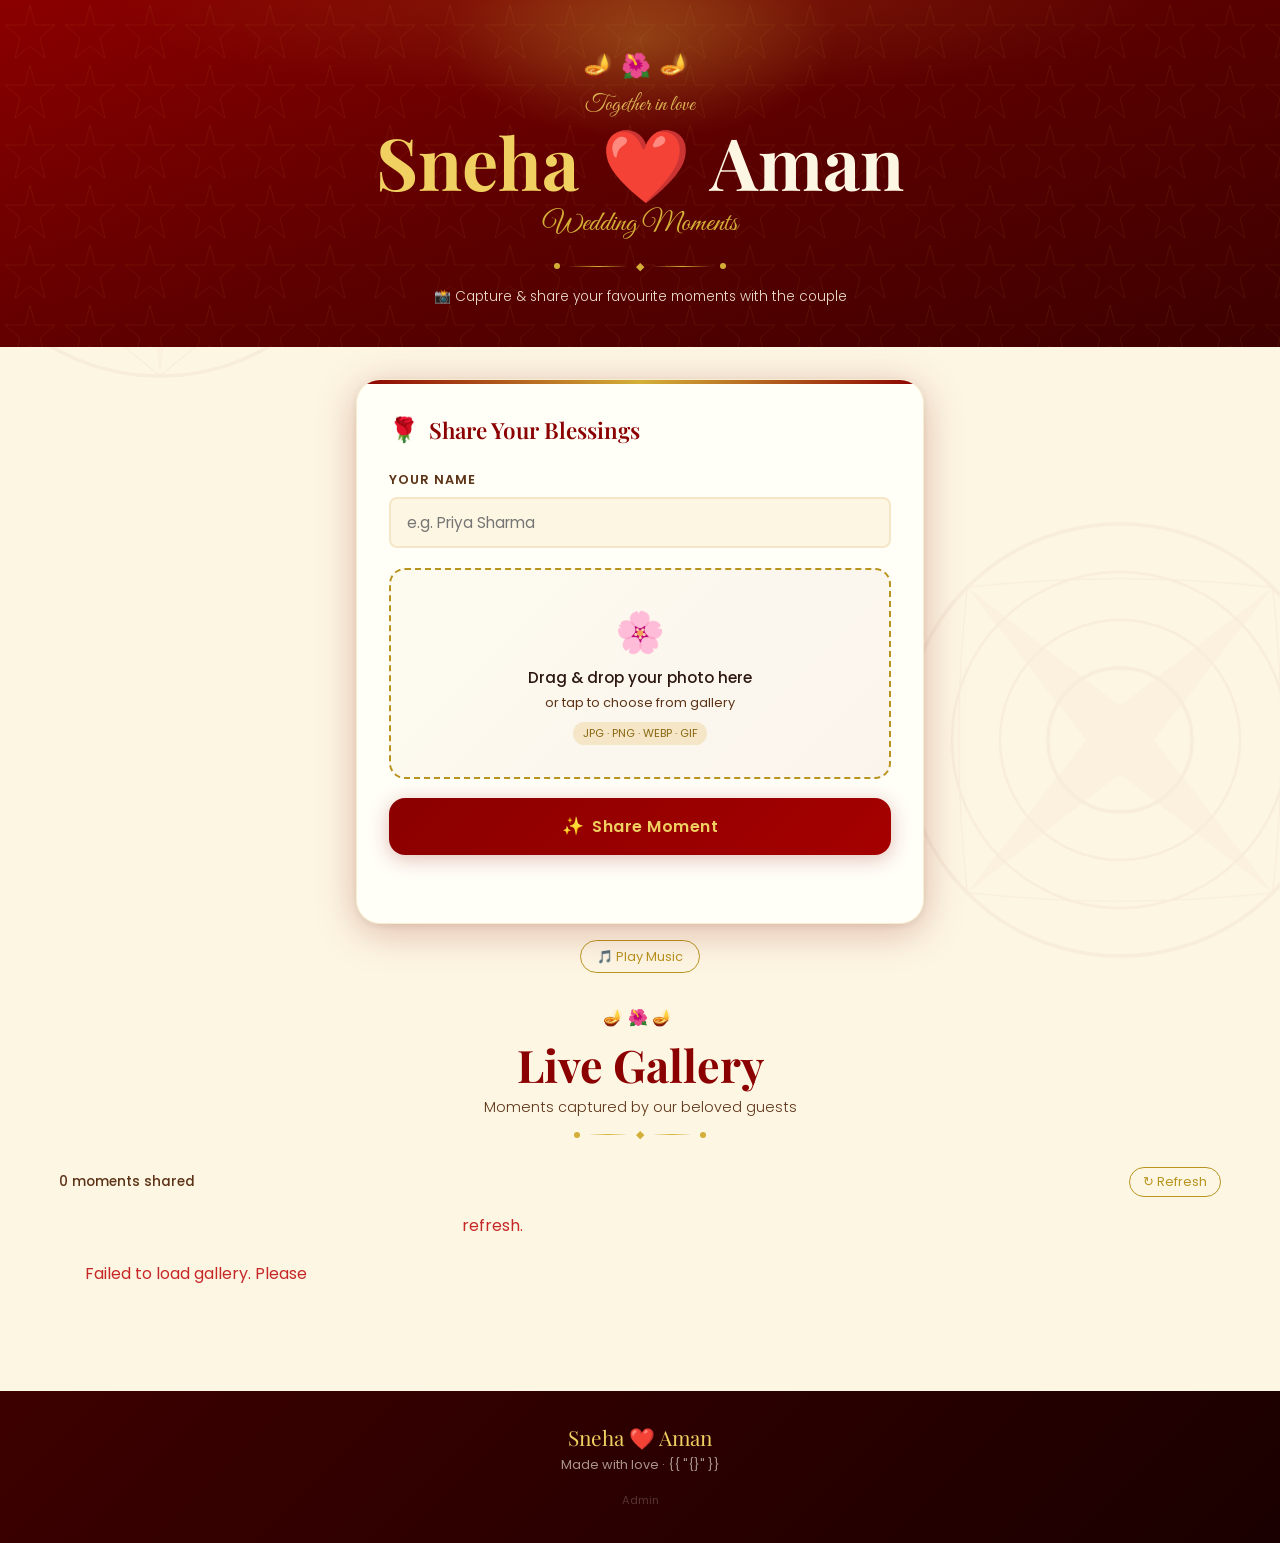
==== templates/index.html @ a88b34f9 "first commit" ====
<!DOCTYPE html>
<html lang="en">
<head>
  <meta charset="UTF-8" />
  <meta name="viewport" content="width=device-width, initial-scale=1.0, maximum-scale=1.0" />
  <meta name="theme-color" content="#8B0000" />
  <title>Sneha ❤️ Aman — Wedding Moments</title>
  <link rel="preconnect" href="https://fonts.googleapis.com" />
  <link rel="preconnect" href="https://fonts.gstatic.com" crossorigin />
  <link href="https://fonts.googleapis.com/css2?family=Playfair+Display:ital,wght@0,400;0,600;0,700;1,400;1,600&family=Poppins:wght@300;400;500;600&family=Great+Vibes&display=swap" rel="stylesheet" />
  <link rel="stylesheet" href="../static/css/main.css" />
</head>
<body>

<!-- ░░ MANDALA BACKGROUND DECORATION ░░ -->
<div class="bg-mandala top-left"></div>
<div class="bg-mandala bottom-right"></div>
<div class="floating-petals" id="petals"></div>

<!-- ░░ HEADER ░░ -->
<header class="hero">
  <div class="hero-glow"></div>
  <div class="diya-row">
    <span class="diya">🪔</span><span class="diya">🌺</span><span class="diya">🪔</span>
  </div>
  <p class="pre-title">Together in love</p>
  <h1 class="couple-name">
    <span class="name-sneha">Sneha</span>
    <span class="heart-icon">❤️</span>
    <span class="name-aman">Aman</span>
  </h1>
  <p class="subtitle">Wedding Moments</p>
  <div class="ornament-line">
    <span class="ornament-dot"></span>
    <span class="ornament-line-seg"></span>
    <span class="ornament-diamond">◆</span>
    <span class="ornament-line-seg"></span>
    <span class="ornament-dot"></span>
  </div>
  <p class="invite-text">📸 Capture & share your favourite moments with the couple</p>
</header>

<!-- ░░ UPLOAD SECTION ░░ -->
<section class="upload-section" id="upload-section">
  <div class="section-card upload-card">
    <div class="card-header">
      <span class="card-icon">🌹</span>
      <h2 class="card-title">Share Your Blessings</h2>
    </div>

    <form id="upload-form" enctype="multipart/form-data">
      <div class="field-group">
        <label class="field-label" for="guest_name">Your Name</label>
        <input
          type="text"
          id="guest_name"
          name="guest_name"
          class="field-input"
          placeholder="e.g. Priya Sharma"
          maxlength="50"
          required
        />
      </div>

      <div class="drop-zone" id="drop-zone">
        <input type="file" id="photo-input" name="photo" accept="image/*" class="file-input" capture="environment" />
        <div class="drop-zone-inner" id="drop-zone-inner">
          <div class="drop-icon">🌸</div>
          <p class="drop-primary">Drag & drop your photo here</p>
          <p class="drop-secondary">or tap to choose from gallery</p>
          <span class="drop-formats">JPG · PNG · WEBP · GIF</span>
        </div>
        <div class="drop-preview" id="drop-preview" style="display:none">
          <img id="preview-img" src="" alt="Preview" />
          <button type="button" class="remove-preview" id="remove-preview">✕</button>
        </div>
      </div>

      <button type="submit" class="btn-upload" id="upload-btn">
        <span class="btn-icon">✨</span>
        <span class="btn-text">Share Moment</span>
        <div class="btn-shimmer"></div>
      </button>

      <div class="upload-status" id="upload-status"></div>
    </form>
  </div>

  <!-- Music Toggle -->
  <div class="music-toggle-wrap">
    <button class="music-btn" id="music-btn" title="Toggle background music">
      🎵 <span id="music-label">Play Music</span>
    </button>
  </div>
  <audio id="bg-music" loop>
    <!-- Add your music file: /static/assets/wedding-music.mp3 -->
    <source src="https://www.soundhelix.com/examples/mp3/SoundHelix-Song-2.mp3" type="audio/mpeg" />
  </audio>
</section>

<!-- ░░ GALLERY SECTION ░░ -->
<section class="gallery-section">
  <div class="section-header">
    <div class="diya-row small">
      <span>🪔</span><span>🌺</span><span>🪔</span>
    </div>
    <h2 class="section-title">Live Gallery</h2>
    <p class="section-subtitle">Moments captured by our beloved guests</p>
    <div class="ornament-line small">
      <span class="ornament-dot"></span>
      <span class="ornament-line-seg"></span>
      <span class="ornament-diamond">◆</span>
      <span class="ornament-line-seg"></span>
      <span class="ornament-dot"></span>
    </div>
  </div>

  <div class="photo-count-bar">
    <span id="photo-count">0 moments shared</span>
    <button class="refresh-btn" id="refresh-btn" title="Refresh gallery">↻ Refresh</button>
  </div>

  <div class="gallery-grid" id="gallery-grid">
    <div class="gallery-loader" id="gallery-loader">
      <div class="loader-spinner"></div>
      <p>Loading moments…</p>
    </div>
  </div>

  <div class="gallery-empty" id="gallery-empty" style="display:none">
    <div class="empty-icon">🌸</div>
    <p>Be the first to share a moment!</p>
  </div>
</section>

<!-- ░░ FOOTER ░░ -->
<footer class="site-footer">
  <p class="footer-names">Sneha ❤️ Aman</p>
  <p class="footer-sub">Made with love · {{ "{}" }}</p>
  <a href="/admin" class="admin-link">Admin</a>
</footer>

<!-- ░░ LIGHTBOX ░░ -->
<div class="lightbox" id="lightbox" style="display:none">
  <div class="lightbox-overlay" id="lb-overlay"></div>
  <div class="lightbox-content">
    <button class="lb-close" id="lb-close">✕</button>
    <img class="lb-img" id="lb-img" src="" alt="" />
    <div class="lb-caption">
      <span class="lb-name" id="lb-name"></span>
      <span class="lb-time" id="lb-time"></span>
    </div>
  </div>
</div>

<!-- ░░ CONFETTI CANVAS ░░ -->
<canvas id="confetti-canvas" style="position:fixed;top:0;left:0;width:100%;height:100%;pointer-events:none;z-index:9999;display:none;"></canvas>

<script src="../static/js/app.js"></script>
</body>
</html>
---- static/css/main.css ----
/* ═══════════════════════════════════════════════════════════════
   SNEHA ❤️ AMAN — ROYAL INDIAN WEDDING CSS
   ═══════════════════════════════════════════════════════════════ */

:root {
  --deep-red: #8B0000;
  --crimson: #A50000;
  --gold: #D4AF37;
  --gold-light: #F0D060;
  --gold-dark: #B8941F;
  --cream: #FDF6E3;
  --cream-dark: #F5E6C8;
  --ivory: #FFFEF7;
  --brown-dark: #3D1A00;
  --text-dark: #2C1810;
  --text-mid: #5C3317;
  --text-light: #8B6914;
  --shadow-red: rgba(139, 0, 0, 0.25);
  --shadow-gold: rgba(212, 175, 55, 0.3);
  --radius-sm: 8px;
  --radius-md: 16px;
  --radius-lg: 24px;
  --radius-xl: 36px;
}

*, *::before, *::after { box-sizing: border-box; margin: 0; padding: 0; }

html { scroll-behavior: smooth; }

body {
  font-family: 'Poppins', sans-serif;
  background: var(--cream);
  color: var(--text-dark);
  min-height: 100vh;
  overflow-x: hidden;
  position: relative;
}

/* ─── BACKGROUND MANDALAS ─────────────────────────────────────── */
.bg-mandala {
  position: fixed;
  width: 480px;
  height: 480px;
  opacity: 0.04;
  pointer-events: none;
  z-index: 0;
  background-image: url("data:image/svg+xml,%3Csvg xmlns='http://www.w3.org/2000/svg' viewBox='0 0 200 200'%3E%3Ccircle cx='100' cy='100' r='90' fill='none' stroke='%238B0000' stroke-width='1.5'/%3E%3Ccircle cx='100' cy='100' r='70' fill='none' stroke='%238B0000' stroke-width='1'/%3E%3Ccircle cx='100' cy='100' r='50' fill='none' stroke='%238B0000' stroke-width='1'/%3E%3Ccircle cx='100' cy='100' r='30' fill='none' stroke='%238B0000' stroke-width='1.5'/%3E%3Cpath d='M100 10 L110 90 L100 100 L90 90 Z' fill='%238B0000' opacity='0.5'/%3E%3Cpath d='M100 190 L110 110 L100 100 L90 110 Z' fill='%238B0000' opacity='0.5'/%3E%3Cpath d='M10 100 L90 110 L100 100 L90 90 Z' fill='%238B0000' opacity='0.5'/%3E%3Cpath d='M190 100 L110 110 L100 100 L110 90 Z' fill='%238B0000' opacity='0.5'/%3E%3Cpath d='M100 10 Q150 50 190 100 Q150 150 100 190 Q50 150 10 100 Q50 50 100 10Z' fill='none' stroke='%238B0000' stroke-width='0.5'/%3E%3C/svg%3E");
  background-size: contain;
  background-repeat: no-repeat;
}
.bg-mandala.top-left { top: -80px; left: -80px; }
.bg-mandala.bottom-right { bottom: -80px; right: -80px; transform: rotate(45deg); }

/* ─── FLOATING PETALS ─────────────────────────────────────────── */
.floating-petals { position: fixed; top: 0; left: 0; width: 100%; height: 100%; pointer-events: none; z-index: 0; overflow: hidden; }
.petal {
  position: absolute;
  font-size: 1.2rem;
  opacity: 0;
  animation: fall linear infinite;
  top: -40px;
}
@keyframes fall {
  0% { transform: translateY(-40px) rotate(0deg); opacity: 0.7; }
  80% { opacity: 0.5; }
  100% { transform: translateY(110vh) rotate(720deg); opacity: 0; }
}

/* ─── HERO ────────────────────────────────────────────────────── */
.hero {
  position: relative;
  text-align: center;
  padding: 3rem 1.5rem 2.5rem;
  background: linear-gradient(160deg, var(--deep-red) 0%, #5C0000 50%, #3D0000 100%);
  overflow: hidden;
  z-index: 1;
}

.hero::before {
  content: '';
  position: absolute;
  inset: 0;
  background:
    radial-gradient(ellipse 60% 40% at 50% 0%, rgba(212,175,55,0.15) 0%, transparent 70%),
    url("data:image/svg+xml,%3Csvg width='60' height='60' viewBox='0 0 60 60' xmlns='http://www.w3.org/2000/svg'%3E%3Cpath d='M30 5 L35 25 L55 25 L40 38 L45 58 L30 46 L15 58 L20 38 L5 25 L25 25 Z' fill='none' stroke='rgba(212,175,55,0.08)' stroke-width='1'/%3E%3C/svg%3E") repeat;
  pointer-events: none;
}

.hero-glow {
  position: absolute;
  top: -60px; left: 50%;
  transform: translateX(-50%);
  width: 400px; height: 200px;
  background: radial-gradient(ellipse, rgba(212,175,55,0.3) 0%, transparent 70%);
  pointer-events: none;
}

.diya-row {
  font-size: 1.5rem;
  letter-spacing: 0.5rem;
  margin-bottom: 0.5rem;
  animation: pulse-glow 2s ease-in-out infinite alternate;
  position: relative; z-index: 1;
}
.diya-row.small { font-size: 1rem; letter-spacing: 0.3rem; margin-bottom: 0.3rem; }
.diya { display: inline-block; animation: sway 3s ease-in-out infinite alternate; }
.diya:nth-child(2) { animation-delay: 0.5s; }
.diya:nth-child(3) { animation-delay: 1s; }
@keyframes sway { 0%{transform:rotate(-5deg)} 100%{transform:rotate(5deg)} }
@keyframes pulse-glow { 0%{filter:drop-shadow(0 0 4px rgba(212,175,55,0.4))} 100%{filter:drop-shadow(0 0 12px rgba(212,175,55,0.8))} }

.pre-title {
  font-family: 'Great Vibes', cursive;
  color: var(--gold-light);
  font-size: 1.4rem;
  opacity: 0.85;
  margin-bottom: 0.2rem;
  position: relative; z-index: 1;
}

.couple-name {
  font-family: 'Playfair Display', serif;
  font-size: clamp(2.4rem, 8vw, 4.5rem);
  font-weight: 700;
  line-height: 1.1;
  margin: 0.2rem 0;
  position: relative; z-index: 1;
}
.name-sneha { color: var(--gold-light); }
.heart-icon { display: inline-block; animation: heartbeat 1.2s ease-in-out infinite; color: #FF4D6D; margin: 0 0.3rem; }
.name-aman { color: var(--cream); }
@keyframes heartbeat { 0%,100%{transform:scale(1)} 50%{transform:scale(1.2)} }

.subtitle {
  font-family: 'Great Vibes', cursive;
  color: var(--gold);
  font-size: 1.8rem;
  margin-bottom: 1rem;
  position: relative; z-index: 1;
}

.ornament-line {
  display: flex;
  align-items: center;
  justify-content: center;
  gap: 0.5rem;
  margin: 0.8rem auto;
  width: fit-content;
  position: relative; z-index: 1;
}
.ornament-line.small { margin: 0.5rem auto 0.8rem; }
.ornament-dot { width: 6px; height: 6px; background: var(--gold); border-radius: 50%; }
.ornament-line-seg { width: 60px; height: 1px; background: linear-gradient(90deg, transparent, var(--gold), transparent); }
.ornament-line.small .ornament-line-seg { width: 40px; }
.ornament-diamond { color: var(--gold); font-size: 0.7rem; }

.invite-text {
  color: var(--cream);
  font-size: 0.85rem;
  font-weight: 300;
  opacity: 0.9;
  position: relative; z-index: 1;
  margin-top: 0.8rem;
}

/* ─── SECTIONS ────────────────────────────────────────────────── */
.upload-section {
  position: relative; z-index: 1;
  max-width: 600px;
  margin: 2rem auto;
  padding: 0 1rem;
}

.section-card {
  background: var(--ivory);
  border-radius: var(--radius-lg);
  padding: 2rem;
  box-shadow: 0 8px 40px var(--shadow-red), 0 2px 8px rgba(0,0,0,0.08);
  border: 1px solid rgba(212,175,55,0.2);
  position: relative;
  overflow: hidden;
}
.section-card::before {
  content: '';
  position: absolute;
  top: 0; left: 0; right: 0;
  height: 4px;
  background: linear-gradient(90deg, var(--deep-red), var(--gold), var(--deep-red));
}

.card-header {
  display: flex;
  align-items: center;
  gap: 0.6rem;
  margin-bottom: 1.5rem;
}
.card-icon { font-size: 1.5rem; }
.card-title {
  font-family: 'Playfair Display', serif;
  font-size: 1.4rem;
  font-weight: 600;
  color: var(--deep-red);
}

/* ─── FORM FIELDS ─────────────────────────────────────────────── */
.field-group { margin-bottom: 1.2rem; }
.field-label {
  display: block;
  font-size: 0.8rem;
  font-weight: 600;
  color: var(--text-mid);
  text-transform: uppercase;
  letter-spacing: 0.08em;
  margin-bottom: 0.5rem;
}
.field-input {
  width: 100%;
  padding: 0.75rem 1rem;
  border: 2px solid var(--cream-dark);
  border-radius: var(--radius-sm);
  font-family: 'Poppins', sans-serif;
  font-size: 0.95rem;
  color: var(--text-dark);
  background: var(--cream);
  transition: border-color 0.2s, box-shadow 0.2s;
  outline: none;
}
.field-input:focus {
  border-color: var(--gold);
  box-shadow: 0 0 0 3px rgba(212,175,55,0.15);
}

/* ─── DROP ZONE ───────────────────────────────────────────────── */
.drop-zone {
  border: 2px dashed var(--gold-dark);
  border-radius: var(--radius-md);
  background: linear-gradient(135deg, rgba(212,175,55,0.04), rgba(139,0,0,0.04));
  min-height: 160px;
  position: relative;
  cursor: pointer;
  transition: border-color 0.2s, background 0.2s;
  margin-bottom: 1.2rem;
  overflow: hidden;
}
.drop-zone:hover, .drop-zone.dragover {
  border-color: var(--gold);
  background: rgba(212,175,55,0.08);
}
.file-input {
  position: absolute; inset: 0;
  opacity: 0; cursor: pointer; width: 100%; height: 100%;
}
.drop-zone-inner {
  display: flex; flex-direction: column;
  align-items: center; justify-content: center;
  padding: 2rem 1rem; gap: 0.3rem;
  pointer-events: none;
}
.drop-icon { font-size: 2.5rem; animation: float 3s ease-in-out infinite; }
@keyframes float { 0%,100%{transform:translateY(0)} 50%{transform:translateY(-8px)} }
.drop-primary { font-weight: 500; color: var(--text-dark); font-size: 0.95rem; }
.drop-secondary { font-size: 0.8rem; color: var(--text-mid); }
.drop-formats { font-size: 0.7rem; color: var(--text-light); margin-top: 0.3rem; background: var(--cream-dark); padding: 0.2rem 0.6rem; border-radius: 20px; }

.drop-preview { position: relative; padding: 0.5rem; text-align: center; }
.drop-preview img { max-height: 200px; max-width: 100%; border-radius: var(--radius-sm); object-fit: contain; }
.remove-preview {
  position: absolute; top: 0.8rem; right: 0.8rem;
  background: var(--deep-red); color: #fff;
  border: none; border-radius: 50%;
  width: 28px; height: 28px;
  font-size: 0.8rem; cursor: pointer;
  display: flex; align-items: center; justify-content: center;
}

/* ─── UPLOAD BUTTON ───────────────────────────────────────────── */
.btn-upload {
  width: 100%;
  padding: 0.95rem;
  background: linear-gradient(135deg, var(--deep-red) 0%, var(--crimson) 100%);
  color: var(--gold-light);
  border: none;
  border-radius: var(--radius-md);
  font-family: 'Poppins', sans-serif;
  font-size: 1rem;
  font-weight: 600;
  cursor: pointer;
  position: relative;
  overflow: hidden;
  transition: transform 0.15s, box-shadow 0.15s;
  display: flex; align-items: center; justify-content: center; gap: 0.5rem;
  box-shadow: 0 4px 20px var(--shadow-red);
  letter-spacing: 0.03em;
}
.btn-upload:hover { transform: translateY(-2px); box-shadow: 0 8px 28px var(--shadow-red); }
.btn-upload:active { transform: translateY(0); }
.btn-upload:disabled { opacity: 0.7; cursor: not-allowed; transform: none; }
.btn-shimmer {
  position: absolute; top: 0; left: -100%; width: 60%; height: 100%;
  background: linear-gradient(90deg, transparent, rgba(255,255,255,0.15), transparent);
  animation: shimmer 2.5s infinite;
}
@keyframes shimmer { 0%{left:-100%} 100%{left:200%} }
.btn-icon { font-size: 1.1rem; }

/* ─── UPLOAD STATUS ───────────────────────────────────────────── */
.upload-status {
  text-align: center; font-size: 0.85rem;
  margin-top: 0.8rem; min-height: 24px;
  border-radius: var(--radius-sm); padding: 0.4rem 0.8rem;
  font-weight: 500;
}
.upload-status.success { color: #1a6e34; background: #e8f5e9; }
.upload-status.error { color: #c62828; background: #ffebee; }
.upload-status.loading { color: var(--gold-dark); }

/* ─── MUSIC BUTTON ────────────────────────────────────────────── */
.music-toggle-wrap { text-align: center; margin-top: 1rem; }
.music-btn {
  background: transparent;
  border: 1px solid var(--gold-dark);
  color: var(--gold-dark);
  padding: 0.4rem 1rem;
  border-radius: 20px;
  font-size: 0.8rem;
  font-family: 'Poppins', sans-serif;
  cursor: pointer;
  transition: all 0.2s;
}
.music-btn:hover { background: var(--gold); color: var(--deep-red); border-color: var(--gold); }

/* ─── GALLERY SECTION ─────────────────────────────────────────── */
.gallery-section {
  position: relative; z-index: 1;
  max-width: 1200px;
  margin: 2rem auto;
  padding: 0 1rem 3rem;
}

.section-header { text-align: center; margin-bottom: 1.5rem; }
.section-title {
  font-family: 'Playfair Display', serif;
  font-size: clamp(1.8rem, 5vw, 2.8rem);
  font-weight: 700;
  color: var(--deep-red);
  margin: 0.3rem 0 0.2rem;
}
.section-subtitle { color: var(--text-mid); font-size: 0.9rem; font-weight: 300; }

.photo-count-bar {
  display: flex; align-items: center; justify-content: space-between;
  margin-bottom: 1rem; padding: 0 0.2rem;
}
#photo-count { font-size: 0.85rem; color: var(--text-mid); font-weight: 500; }
.refresh-btn {
  background: transparent; border: 1px solid var(--gold-dark);
  color: var(--gold-dark); padding: 0.3rem 0.8rem;
  border-radius: 20px; font-size: 0.8rem;
  font-family: 'Poppins', sans-serif; cursor: pointer;
  transition: all 0.2s;
}
.refresh-btn:hover { background: var(--gold-dark); color: #fff; }

/* ─── GALLERY GRID ────────────────────────────────────────────── */
.gallery-grid {
  columns: 4 220px;
  column-gap: 1rem;
  gap: 1rem;
}

.gallery-item {
  break-inside: avoid;
  margin-bottom: 1rem;
  border-radius: var(--radius-md);
  overflow: hidden;
  background: var(--ivory);
  box-shadow: 0 4px 16px rgba(0,0,0,0.1), 0 1px 4px rgba(0,0,0,0.06);
  border: 1px solid rgba(212,175,55,0.15);
  cursor: pointer;
  transform: translateY(20px);
  opacity: 0;
  animation: slideUp 0.5s ease forwards;
  transition: transform 0.25s, box-shadow 0.25s;
}
.gallery-item:hover { transform: translateY(-4px); box-shadow: 0 12px 32px var(--shadow-gold); }
@keyframes slideUp { to { transform: translateY(0); opacity: 1; } }

.gallery-item img {
  width: 100%; display: block;
  object-fit: cover;
  background: var(--cream-dark);
  transition: transform 0.4s;
}
.gallery-item:hover img { transform: scale(1.03); }

.gallery-item-meta {
  padding: 0.6rem 0.8rem;
  border-top: 1px solid rgba(212,175,55,0.15);
  background: linear-gradient(135deg, var(--ivory), var(--cream));
}
.meta-name {
  font-size: 0.8rem; font-weight: 600;
  color: var(--deep-red); display: flex; align-items: center; gap: 0.3rem;
}
.meta-name::before { content: '🌺'; font-size: 0.7rem; }
.meta-time { font-size: 0.7rem; color: var(--text-light); margin-top: 0.1rem; }

/* ─── GALLERY LOADER & EMPTY ──────────────────────────────────── */
.gallery-loader, .gallery-empty {
  grid-column: 1/-1;
  text-align: center;
  padding: 3rem 1rem;
  color: var(--text-mid);
  width: 100%;
}
.loader-spinner {
  width: 40px; height: 40px;
  border: 3px solid var(--cream-dark);
  border-top-color: var(--deep-red);
  border-radius: 50%;
  animation: spin 0.8s linear infinite;
  margin: 0 auto 0.8rem;
}
@keyframes spin { to { transform: rotate(360deg); } }
.gallery-empty .empty-icon { font-size: 3rem; margin-bottom: 0.5rem; }

/* ─── LIGHTBOX ────────────────────────────────────────────────── */
.lightbox { position: fixed; inset: 0; z-index: 1000; display: flex; align-items: center; justify-content: center; }
.lightbox-overlay { position: absolute; inset: 0; background: rgba(10,0,0,0.85); backdrop-filter: blur(4px); }
.lightbox-content { position: relative; z-index: 1; max-width: 90vw; max-height: 90vh; text-align: center; }
.lb-close {
  position: absolute; top: -40px; right: 0;
  background: var(--deep-red); color: #fff;
  border: none; border-radius: 50%;
  width: 36px; height: 36px; font-size: 1rem;
  cursor: pointer; display: flex; align-items: center; justify-content: center;
}
.lb-img { max-width: 90vw; max-height: 80vh; border-radius: var(--radius-md); object-fit: contain; box-shadow: 0 20px 60px rgba(0,0,0,0.6); }
.lb-caption { margin-top: 0.8rem; }
.lb-name { font-family: 'Playfair Display', serif; color: var(--gold-light); font-size: 1.1rem; margin-right: 0.5rem; }
.lb-time { color: rgba(255,255,255,0.6); font-size: 0.8rem; }

/* ─── FOOTER ──────────────────────────────────────────────────── */
.site-footer {
  position: relative; z-index: 1;
  background: linear-gradient(135deg, #3D0000, #1A0000);
  text-align: center;
  padding: 2rem 1rem;
  color: var(--cream);
}
.footer-names { font-family: 'Playfair Display', serif; font-size: 1.3rem; color: var(--gold-light); margin-bottom: 0.3rem; }
.footer-sub { font-size: 0.8rem; opacity: 0.6; margin-bottom: 0.8rem; }
.admin-link { color: rgba(255,255,255,0.2); font-size: 0.7rem; text-decoration: none; }
.admin-link:hover { color: rgba(255,255,255,0.5); }

/* ─── RESPONSIVE ──────────────────────────────────────────────── */
@media (max-width: 480px) {
  .hero { padding: 2rem 1rem 1.8rem; }
  .couple-name { font-size: 2.2rem; }
  .gallery-grid { columns: 2 160px; }
  .section-card { padding: 1.5rem; border-radius: var(--radius-md); }
}

@media (max-width: 360px) {
  .gallery-grid { columns: 1; }
}
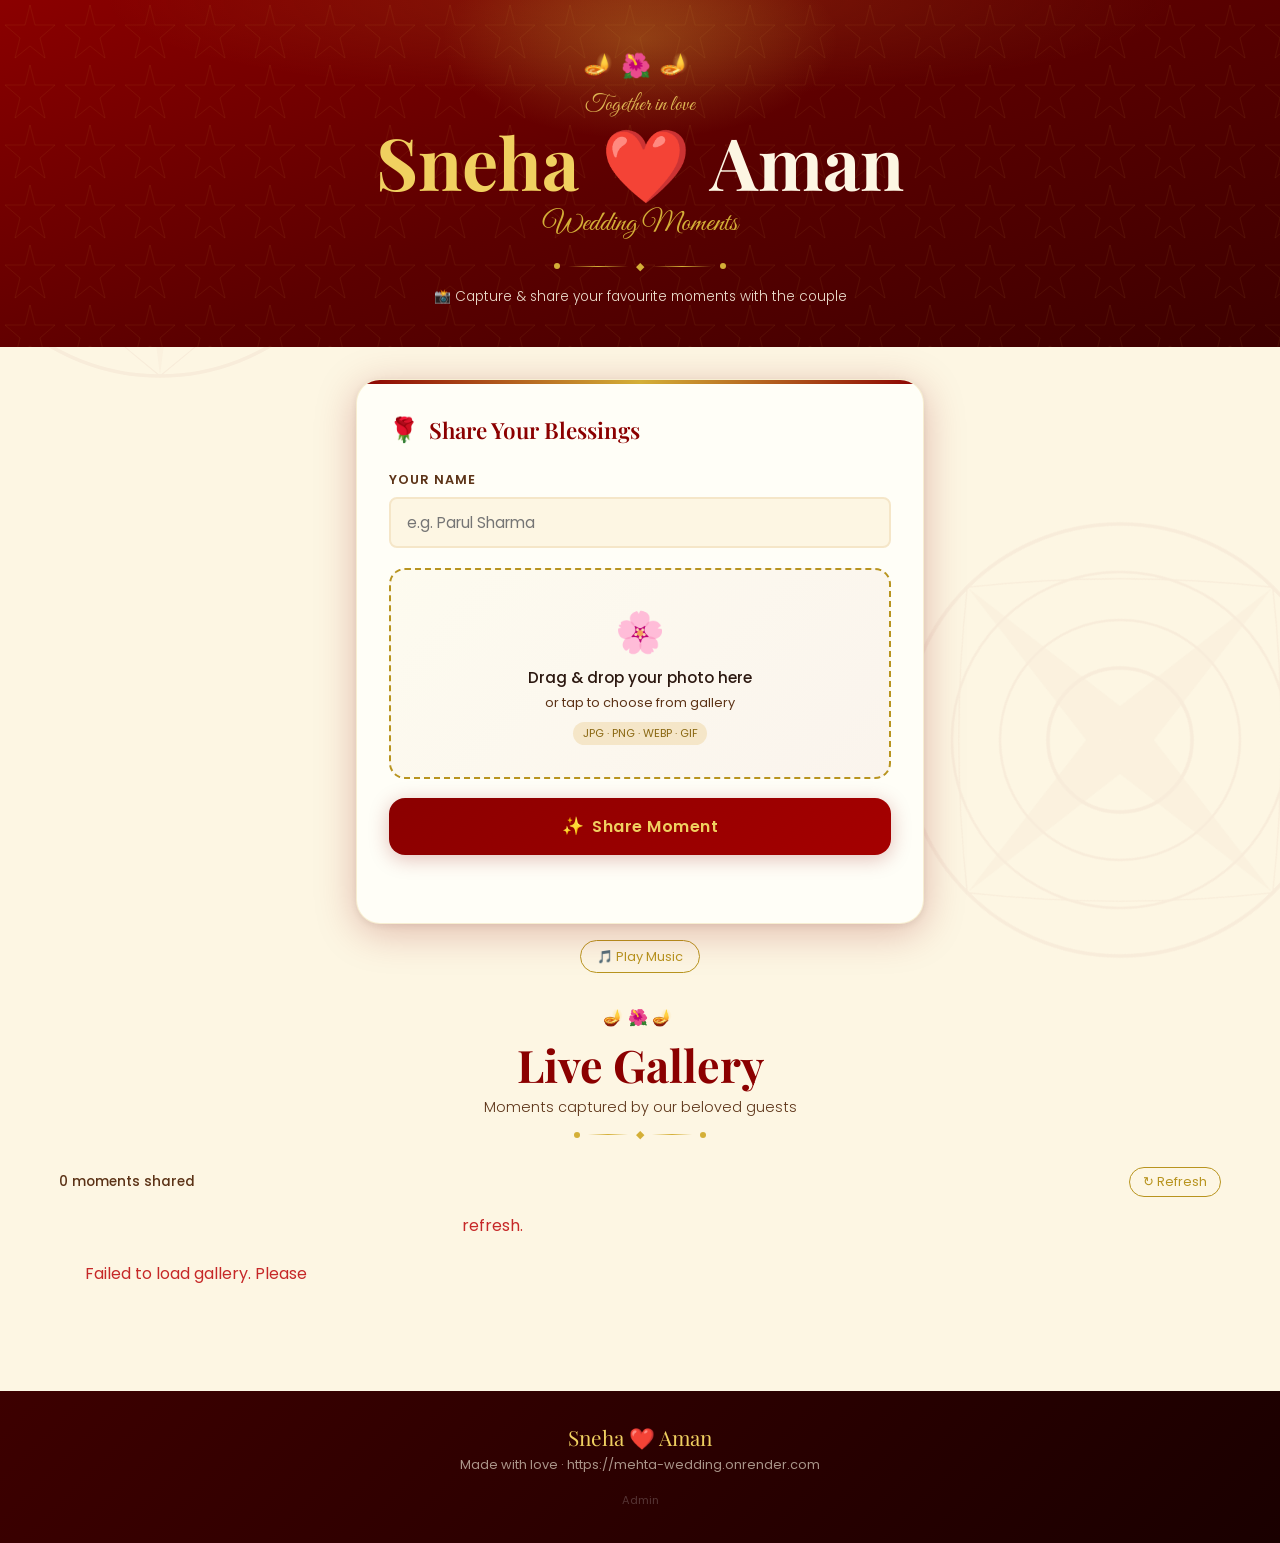
==== commit b5efe9b6: "update" ====
--- a/templates/index.html
+++ b/templates/index.html
@@ -56,14 +56,14 @@
           id="guest_name"
           name="guest_name"
           class="field-input"
-          placeholder="e.g. Priya Sharma"
+          placeholder="e.g. Parul Sharma"
           maxlength="50"
           required
         />
       </div>
 
       <div class="drop-zone" id="drop-zone">
-        <input type="file" id="photo-input" name="photo" accept="image/*" class="file-input" capture="environment" />
+        <input type="file" id="photo-input" name="photo" accept="image/*" class="file-input" />
         <div class="drop-zone-inner" id="drop-zone-inner">
           <div class="drop-icon">🌸</div>
           <p class="drop-primary">Drag & drop your photo here</p>
@@ -136,7 +136,7 @@
 <!-- ░░ FOOTER ░░ -->
 <footer class="site-footer">
   <p class="footer-names">Sneha ❤️ Aman</p>
-  <p class="footer-sub">Made with love · {{ "{}" }}</p>
+  <p class="footer-sub">Made with love · https://mehta-wedding.onrender.com</p>
   <a href="/admin" class="admin-link">Admin</a>
 </footer>
 
